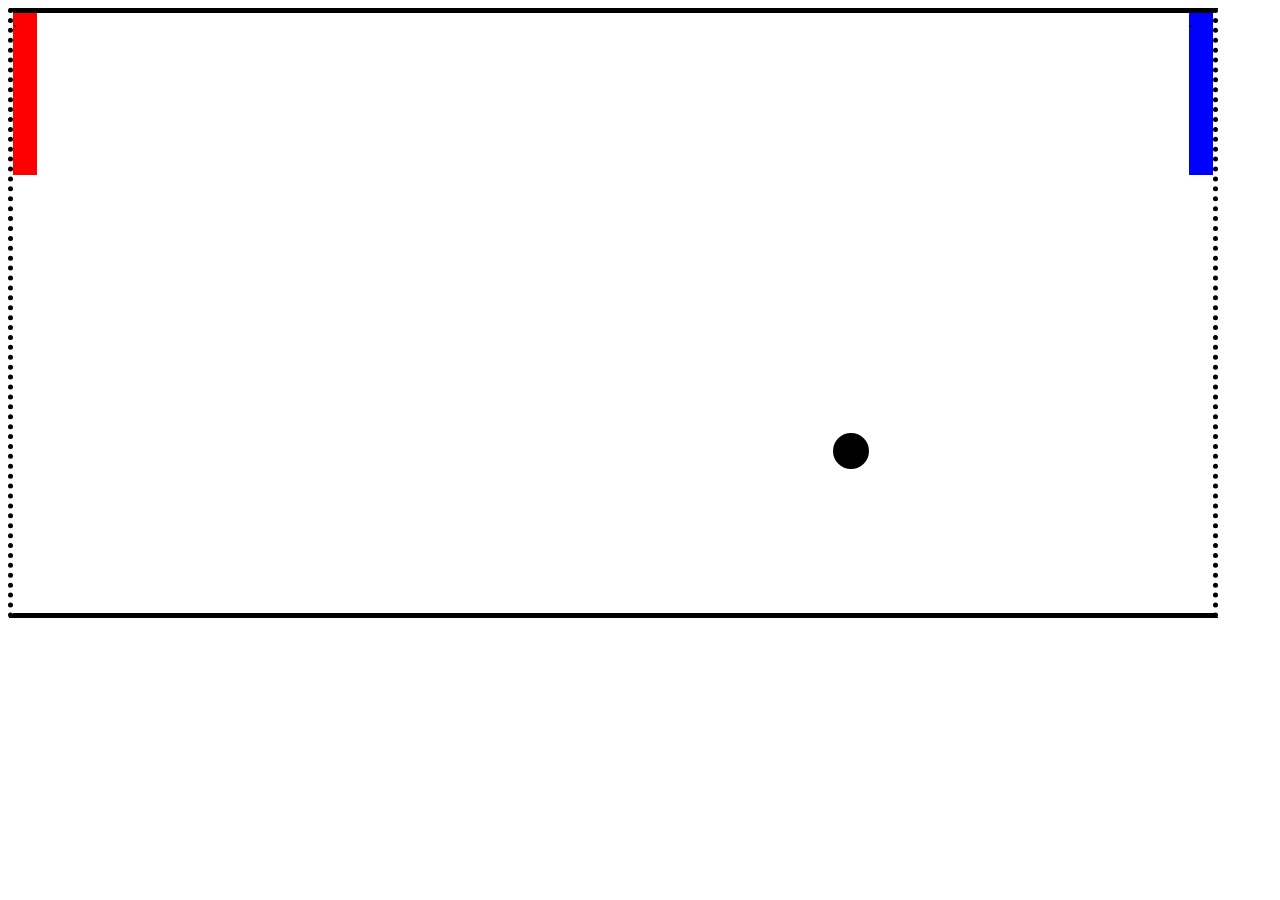
==== Ping-Pong/index.html @ 41b785f4 "PADDEL/BALL MOVEMENT" ====
<!DOCTYPE html>
<html>
  <head>
    <meta charset="utf-8">
    <title>Ping Pong</title>
    <link rel="stylesheet" href="main.css" media="screen" title="no title" charset="utf-8">
    <script type="text/javascript" src="test.js"></script>
  </head>
  <body>

    <div class="board">
        <div id="paddle1"><div id="player1">.</div></div>
        <div id="paddle2"><div id="player2">.</div></div>

        <div id="ball">.</div>
    </div>

  </body>
</html>
---- Ping-Pong/main.css ----
.board{
  border-left: 5px dotted black;
  border-right: 5px dotted black;
  border-top: 5px solid black;
  border-bottom: 5px solid black;
  height: 600px;
  width: 1200px;
  position:relative;
}

#paddle1{
  height: 30%;
  width: 2%;
  position: relative;
  display: inline-block;
}
#player1{
  height: 90%;
  width: 100%;
  background-color: red;
  position: absolute;
  top:0px;
}

#paddle2{
  height: 30%;
  width: 2%;
  position: relative;
  float: right;
  display: inline-block;
}
#player2{
  height: 90%;
  width: 100%;
  background-color: blue;
  position: absolute;
  top:0px;
}

#ball{
      height: 6%;
      border-radius: 50%;
      width: 3%;
      background-color: black;
      position: absolute;
      left: 580px;
      top: 180px;
}
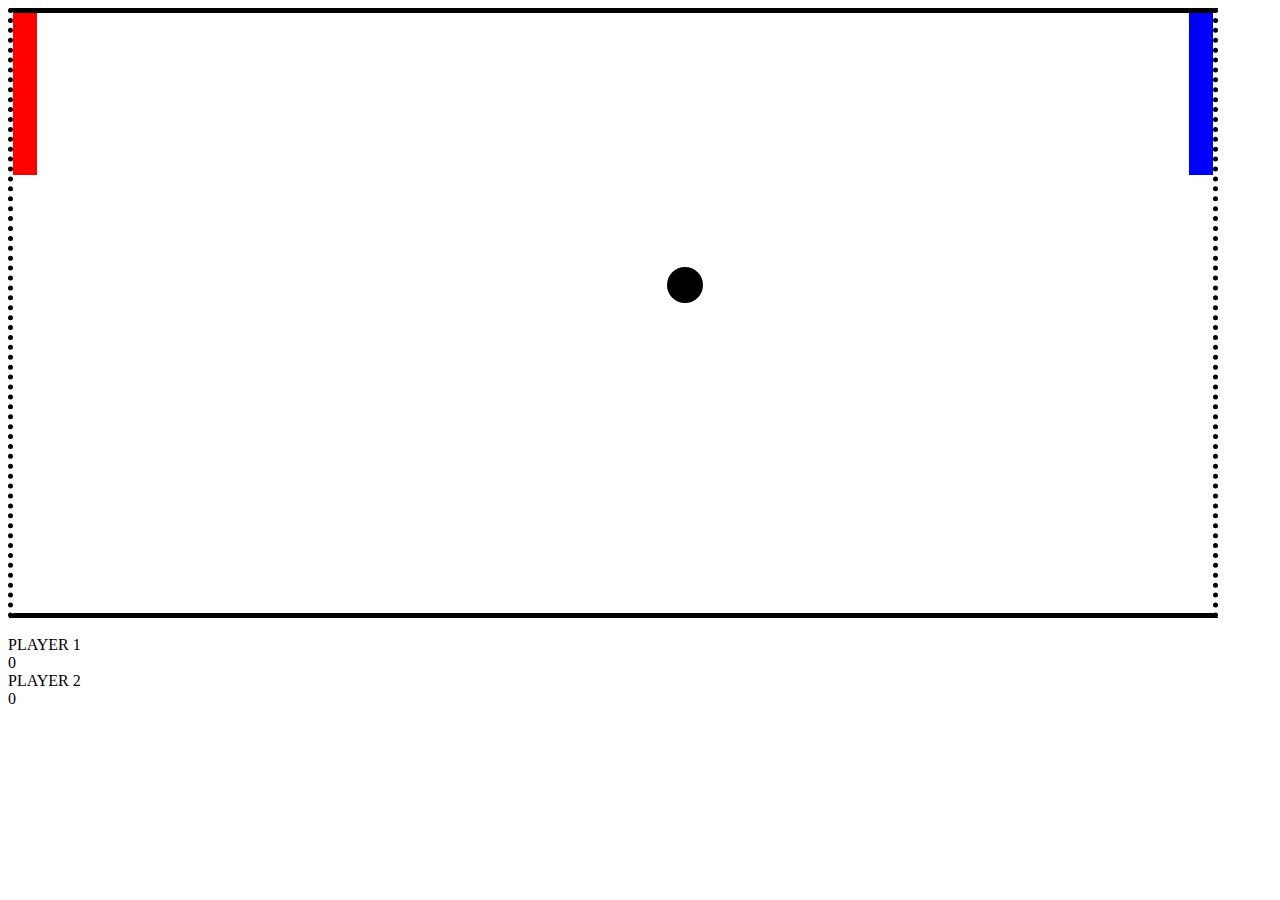
==== commit 77e9fd4b: "Complete" ====
--- a/Ping-Pong/index.html
+++ b/Ping-Pong/index.html
@@ -14,6 +14,13 @@
 
         <div id="ball">.</div>
     </div>
+  </br>
+  <div class="ScoreBoard">
+      <div class="Players" id="1">PLAYER 1</div>
+      <div class="p1Score"> 0 </div>
+      <div class="Players" id="2">PLAYER 2</div>
+      <div class="p2Score"> 0 </div>
+  </div>
 
   </body>
 </html>
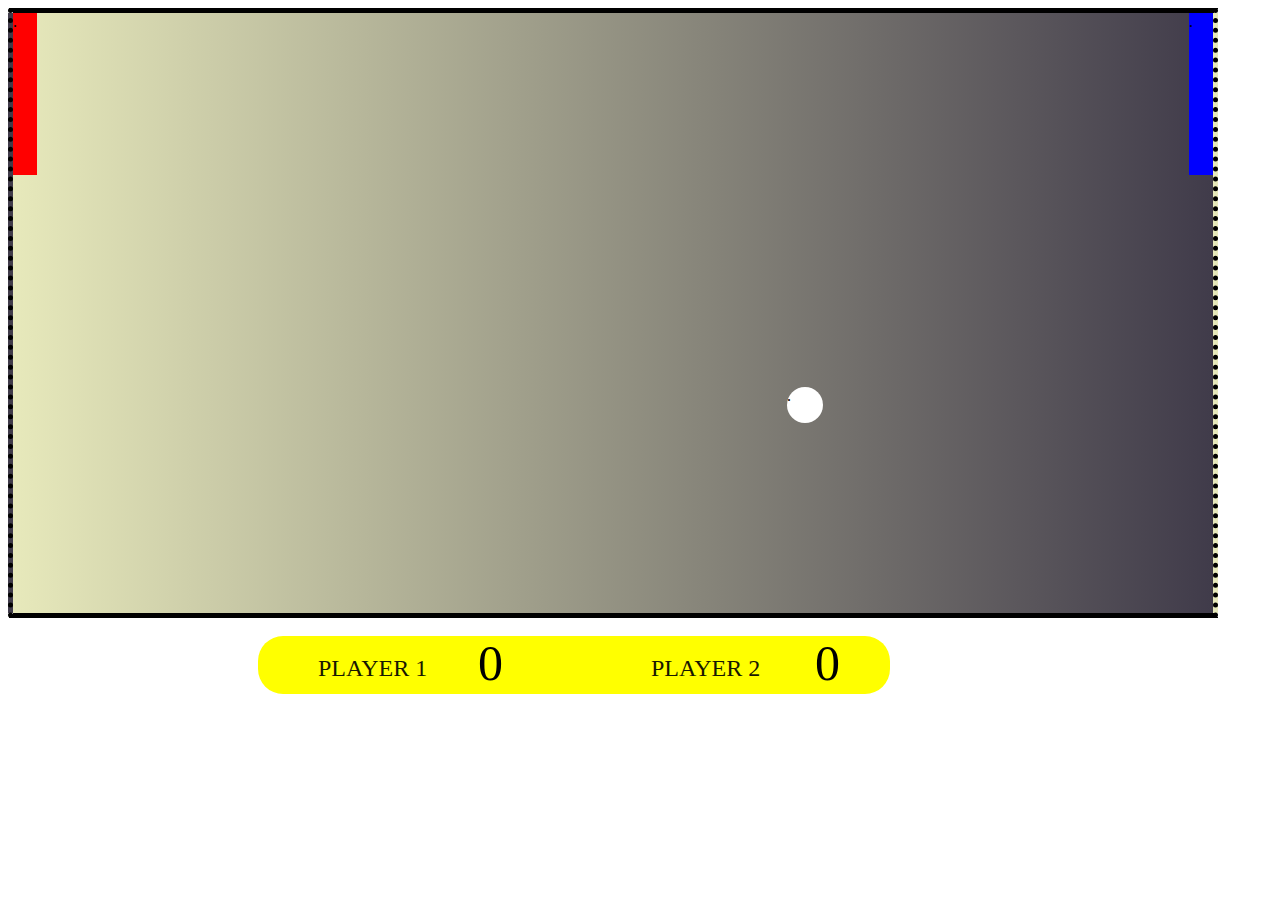
==== commit b9b52cc0: "skeleton" ====
--- a/Ping-Pong/index.html
+++ b/Ping-Pong/index.html
@@ -4,7 +4,7 @@
     <meta charset="utf-8">
     <title>Ping Pong</title>
     <link rel="stylesheet" href="main.css" media="screen" title="no title" charset="utf-8">
-    <script type="text/javascript" src="test.js"></script>
+    <script type="text/javascript" src="main.js"></script>
   </head>
   <body>
 
@@ -16,9 +16,9 @@
     </div>
   </br>
   <div class="ScoreBoard">
-      <div class="Players" id="1">PLAYER 1</div>
+      <div class="Players" id="one">PLAYER 1</div>
       <div class="p1Score"> 0 </div>
-      <div class="Players" id="2">PLAYER 2</div>
+      <div class="Players" id="two">PLAYER 2</div>
       <div class="p2Score"> 0 </div>
   </div>
 
--- a/Ping-Pong/main.css
+++ b/Ping-Pong/main.css
@@ -6,6 +6,7 @@
   height: 600px;
   width: 1200px;
   position:relative;
+  background: linear-gradient(to left, #403B4A , #E7E9BB);
 }
 
 #paddle1{
@@ -41,8 +42,66 @@
       height: 6%;
       border-radius: 50%;
       width: 3%;
-      background-color: black;
+      background-color: white;
       position: absolute;
       left: 580px;
       top: 180px;
 }
+.ScoreBoard{
+  width: 50%;
+  height: 10%;
+  background-color: yellow;
+  border-radius: 25px;
+  position: relative;
+  left: 250px;
+}
+#one
+{
+  max-width: 150px;
+  border: 1px blue;
+  margin: 0;
+  color: black;
+  /*background-color: grey;*/
+  position: relative;
+  left: 60px;
+  top: -6px;
+  opacity: .9;
+  border-radius: 25px;
+  font-size: 150%;
+  width: 110px;
+  display: inline-block;
+}
+#two
+{
+  max-width: 150px;
+  border: 1px blue;
+  margin: 0;
+  color: black;
+  /*background-color: grey;*/
+  position:relative;
+  top: -6px;
+  left: 250px;
+  opacity: .9;
+  border-radius: 25px;
+  font-size: 150%;
+  width: 110px;
+  display: inline-block;
+}
+
+.p1Score
+{
+  position:relative;
+  top: -2px;
+  left: 106px;
+  font-size: 50px;
+  display: inline-block;
+}
+
+.p2Score
+{
+  position:relative;
+  top: -2px;
+  left: 300px;
+  font-size: 50px;
+  display: inline-block;
+}
